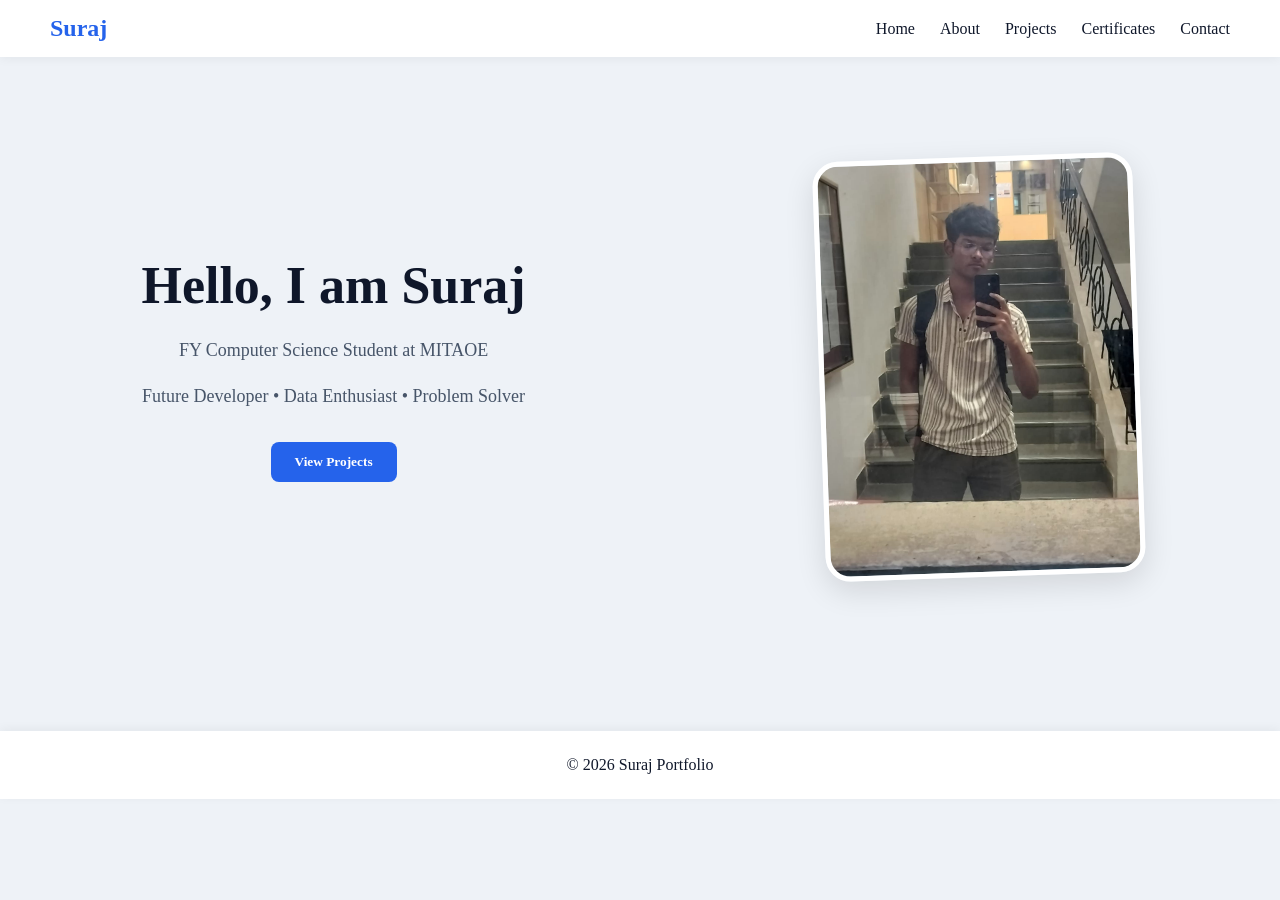
==== index.html @ 90dc8c6a "Update portfolio" ====
<!DOCTYPE html>
<html>

<head>
<meta charset="UTF-8">
<meta name="viewport" content="width=device-width, initial-scale=1.0">
<title>Suraj Portfolio</title>
<link rel="stylesheet" href="style.css">
</head>

<body>

<header>
<nav>

<h2>Suraj</h2>

<ul>
<li><a href="index.html">Home</a></li>
<li><a href="about.html">About</a></li>
<li><a href="projects.html">Projects</a></li>
<li><a href="certificates.html">Certificates</a></li>
<li><a href="contact.html">Contact</a></li>
</ul>

</nav>
</header>


<section class="hero">

<div class="hero-text">

<h1>Hello, I am Suraj</h1>

<p>FY Computer Science Student at MITAOE</p>

<p>Future Developer • Data Enthusiast • Problem Solver</p>

<a href="projects.html">
<button>View Projects</button>
</a>

</div>


<div class="hero-img">

<img src="images/profile.jpeg">

</div>

</section>

<footer>
<p>© 2026 Suraj Portfolio</p>
</footer>

</body>
</html>
---- style.css ----
*{
margin:0;
padding:0;
box-sizing:border-box;
font-family:Segoe UI;
}

html{
scroll-behavior:smooth;
}

body{
background:#eef2f7;
color:#0f172a;
}



/* NAVBAR */

header{
background:white;
padding:15px 50px;
position:sticky;
top:0;
z-index:1000;

box-shadow:0 2px 10px rgba(0,0,0,0.05);
}

nav{
display:flex;
justify-content:space-between;
align-items:center;
}

nav h2{
color:#2563eb;
}

nav ul{
display:flex;
list-style:none;
}

nav ul li{
margin-left:25px;
}

nav ul li a{
text-decoration:none;
color:#0f172a;
font-weight:500;
transition:0.3s;
}

nav ul li a:hover{
color:#2563eb;
}



/* HERO */

.hero{
display:flex;
justify-content:space-around;
align-items:center;
padding:100px 20px;
gap:50px;
flex-wrap:wrap;
}

.hero-text{
max-width:550px;
}

.hero-text h1{
font-size:52px;
margin-bottom:20px;
}

.hero-text p{
margin-bottom:15px;
font-size:18px;
line-height:1.7;
color:#475569;
}

.hero button{
margin-top:15px;
padding:12px 24px;
background:#2563eb;
color:white;
border:none;
border-radius:8px;
font-weight:bold;
cursor:pointer;
transition:0.3s;
}

.hero button:hover{
background:#1d4ed8;
transform:translateY(-2px);
}

.hero img{
width:320px;
height:420px;
object-fit:cover;

border-radius:25px;

border:5px solid white;

transform:rotate(-2deg);

box-shadow:
0 10px 30px rgba(0,0,0,0.12);

transition:0.3s;
}

.hero img:hover{
transform:rotate(0deg) scale(1.03);
}



/* SECTIONS */

section{
padding:80px 10%;
text-align:center;
}

section h2{
font-size:42px;
margin-bottom:40px;
color:#2563eb;
}



/* ABOUT PAGE */

.about-container{
display:flex;
justify-content:center;
align-items:center;
gap:60px;
flex-wrap:wrap;

margin-top:40px;
}

.about-image img{
width:300px;
height:380px;

object-fit:cover;

border-radius:25px;

border:5px solid white;

transform:rotate(-2deg);

box-shadow:0 10px 30px rgba(0,0,0,0.1);
}

.about-text{
max-width:550px;
text-align:left;
}

.about-text p{
font-size:18px;
line-height:1.9;
color:#475569;

margin-bottom:20px;
}

.about-skills{
display:flex;
gap:15px;
flex-wrap:wrap;

margin-top:25px;
}

.about-skills span{
background:white;

padding:10px 18px;

border-radius:30px;

box-shadow:0 4px 10px rgba(0,0,0,0.05);

font-weight:600;

color:#2563eb;
}



/* BIO */

.bio-container{
display:flex;
justify-content:center;
flex-wrap:wrap;
gap:25px;
}

.bio-card{
background:white;
padding:25px;
width:220px;
border-radius:15px;

box-shadow:0 4px 15px rgba(0,0,0,0.05);

transition:0.3s;
}

.bio-card:hover{
transform:translateY(-10px);
background:#2563eb;
color:white;
}



/* SKILLS */

.skills-container{
display:flex;
justify-content:center;
gap:20px;
flex-wrap:wrap;
}

.skill-card{
background:white;
padding:15px 30px;
border-radius:10px;

box-shadow:0 4px 15px rgba(0,0,0,0.05);

transition:0.3s;
}

.skill-card:hover{
background:#2563eb;
color:white;
transform:translateY(-5px);
}



/* PROJECTS */

.projects-container{
display:flex;
justify-content:center;
gap:35px;
flex-wrap:wrap;
margin-top:40px;
}

.project-card{
background:white;
padding:30px;
width:320px;
border-radius:18px;

box-shadow:0 6px 20px rgba(0,0,0,0.06);

transition:0.3s;

text-align:left;
}

.project-card h3{
font-size:24px;
margin-bottom:15px;
color:#0f172a;
}

.project-card p{
font-size:17px;
line-height:1.7;
color:#475569;
margin-bottom:20px;
}

.project-card:hover{
transform:translateY(-10px);
}



/* CERTIFICATES */

.certificate-container{
display:flex;
justify-content:center;
gap:30px;
flex-wrap:wrap;
}

.certificate-card{
background:white;
padding:15px;
border-radius:15px;

box-shadow:0 4px 15px rgba(0,0,0,0.05);

transition:0.3s;
}

.certificate-card:hover{
transform:translateY(-10px);
}

.certificate-card img{
width:250px;
border-radius:10px;
}



/* SOCIAL */

.social-container{
display:flex;
justify-content:center;
gap:40px;
}

.social-container img{
width:55px;
cursor:pointer;
transition:0.3s;
}

.social-container img:hover{
transform:scale(1.2);
}



/* CONTACT */

.contact-container{
display:flex;
flex-direction:column;
gap:20px;
max-width:650px;
margin:auto;
}

.contact-card{
background:white;
padding:20px;
border-radius:15px;

display:flex;
align-items:center;
gap:20px;

box-shadow:0 4px 15px rgba(0,0,0,0.05);

transition:0.3s;

text-align:left;
}

.contact-card:hover{
transform:translateY(-5px);
}

.contact-icon{
width:60px;
height:60px;

background:#eff6ff;

border-radius:12px;

display:flex;
justify-content:center;
align-items:center;

font-size:28px;
}

.contact-card h3{
color:#64748b;
margin-bottom:5px;
font-size:18px;
}

.contact-card p{
font-size:20px;
font-weight:bold;
color:#0f172a;
}



/* FOOTER */

footer{
background:white;
text-align:center;
padding:25px;
margin-top:50px;

box-shadow:0 -2px 10px rgba(0,0,0,0.05);
}



/* MOBILE */

@media (max-width:768px){

header {
padding: 15px 20px;
}

nav {
flex-direction: column;
gap: 15px;
}

.hero{
flex-direction:column;
text-align:center;
gap:40px;
}

.hero img{
width:240px;
height:320px;
}

.hero-text h1{
font-size:38px;
}

nav ul{
display: flex;
flex-wrap: wrap;
justify-content: center;
gap: 15px;
padding: 0;
}

nav ul li {
margin-left: 0;
}

.about-text{
text-align:center;
}

.bio-container,
.projects-container,
.certificate-container{
flex-direction:column;
align-items:center;
}

}
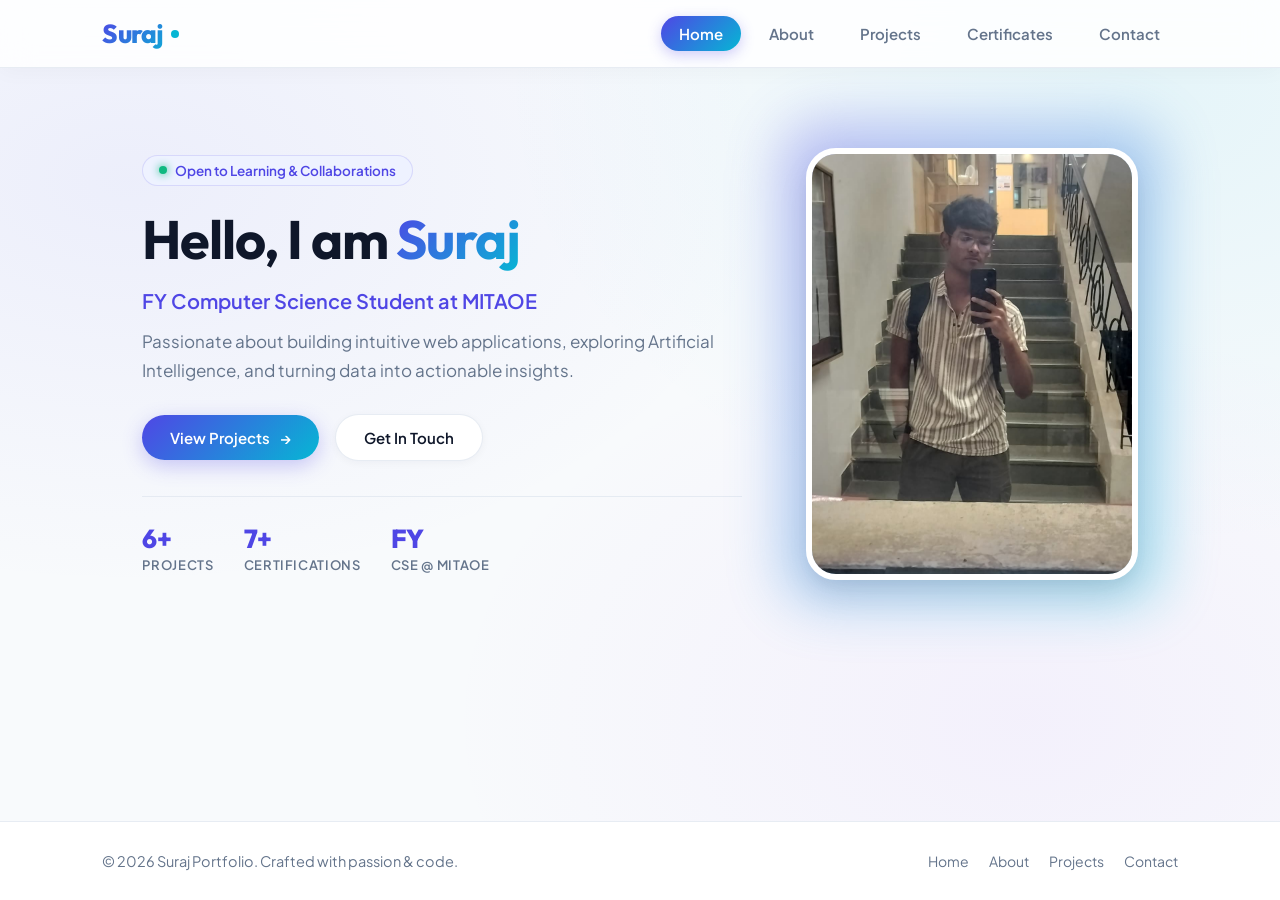
==== commit 1dc57c61: "Update portfolio" ====
--- a/index.html
+++ b/index.html
@@ -1,60 +1,92 @@
 <!DOCTYPE html>
-<html>
+<html lang="en">
 
 <head>
-<meta charset="UTF-8">
-<meta name="viewport" content="width=device-width, initial-scale=1.0">
-<title>Suraj Portfolio</title>
-<link rel="stylesheet" href="style.css">
+  <meta charset="UTF-8">
+  <meta name="viewport" content="width=device-width, initial-scale=1.0">
+  <title>Suraj | Portfolio</title>
+  <link rel="stylesheet" href="style.css">
 </head>
 
 <body>
 
-<header>
-<nav>
+  <header>
+    <nav>
+      <a href="index.html" class="logo-text">
+        Suraj <span class="logo-dot"></span>
+      </a>
 
-<h2>Suraj</h2>
+      <ul>
+        <li><a href="index.html" class="active">Home</a></li>
+        <li><a href="about.html">About</a></li>
+        <li><a href="projects.html">Projects</a></li>
+        <li><a href="certificates.html">Certificates</a></li>
+        <li><a href="contact.html">Contact</a></li>
+      </ul>
+    </nav>
+  </header>
 
-<ul>
-<li><a href="index.html">Home</a></li>
-<li><a href="about.html">About</a></li>
-<li><a href="projects.html">Projects</a></li>
-<li><a href="certificates.html">Certificates</a></li>
-<li><a href="contact.html">Contact</a></li>
-</ul>
+  <main>
+    <section class="hero">
+      <div class="hero-text">
+        <div class="hero-badge">
+          <span class="hero-badge-dot"></span>
+          <span>Open to Learning & Collaborations</span>
+        </div>
 
-</nav>
-</header>
+        <h1>Hello, I am <span class="hero-gradient-text">Suraj</span></h1>
+        <p class="hero-sub">FY Computer Science Student at MITAOE</p>
+        <p class="hero-desc">
+          Passionate about building intuitive web applications, exploring Artificial Intelligence, 
+          and turning data into actionable insights.
+        </p>
 
+        <div class="hero-actions">
+          <a href="projects.html" class="btn btn-primary">
+            <span>View Projects</span>
+            <span class="btn-icon">→</span>
+          </a>
+          <a href="contact.html" class="btn btn-secondary">
+            <span>Get In Touch</span>
+          </a>
+        </div>
 
-<section class="hero">
+        <div class="hero-stats">
+          <div class="stat-item">
+            <h4>6+</h4>
+            <p>Projects</p>
+          </div>
+          <div class="stat-item">
+            <h4>7+</h4>
+            <p>Certifications</p>
+          </div>
+          <div class="stat-item">
+            <h4>FY</h4>
+            <p>CSE @ MITAOE</p>
+          </div>
+        </div>
+      </div>
 
-<div class="hero-text">
+      <div class="hero-img-wrapper">
+        <div class="hero-img-backdrop"></div>
+        <div class="hero-img">
+          <img src="images/profile.jpeg" alt="Suraj Profile Photo">
+        </div>
+      </div>
+    </section>
+  </main>
 
-<h1>Hello, I am Suraj</h1>
-
-<p>FY Computer Science Student at MITAOE</p>
-
-<p>Future Developer • Data Enthusiast • Problem Solver</p>
-
-<a href="projects.html">
-<button>View Projects</button>
-</a>
-
-</div>
-
-
-<div class="hero-img">
-
-<img src="images/profile.jpeg">
-
-</div>
-
-</section>
-
-<footer>
-<p>© 2026 Suraj Portfolio</p>
-</footer>
+  <footer>
+    <div class="footer-content">
+      <p>© 2026 Suraj Portfolio. Crafted with passion & code.</p>
+      <div class="footer-links">
+        <a href="index.html">Home</a>
+        <a href="about.html">About</a>
+        <a href="projects.html">Projects</a>
+        <a href="contact.html">Contact</a>
+      </div>
+    </div>
+  </footer>
 
 </body>
 </html>
--- a/style.css
+++ b/style.css
@@ -1,479 +1,1128 @@
-*{
-margin:0;
-padding:0;
-box-sizing:border-box;
-font-family:Segoe UI;
-}
-
-html{
-scroll-behavior:smooth;
-}
-
-body{
-background:#eef2f7;
-color:#0f172a;
-}
-
-
+@import url('https://fonts.googleapis.com/css2?family=Plus+Jakarta+Sans:wght@300;400;500;600;700;800&family=Outfit:wght@400;500;600;700;800&display=swap');
+
+:root {
+  --primary: #4f46e5;
+  --primary-hover: #4338ca;
+  --primary-light: #eef2ff;
+  --primary-glow: rgba(79, 70, 229, 0.28);
+  
+  --secondary: #06b6d4;
+  --secondary-hover: #0891b2;
+  --secondary-glow: rgba(6, 182, 212, 0.25);
+
+  --accent-purple: #8b5cf6;
+  --accent-pink: #ec4899;
+
+  --gradient-primary: linear-gradient(135deg, #4f46e5 0%, #06b6d4 100%);
+  --gradient-secondary: linear-gradient(135deg, #6366f1 0%, #a855f7 100%);
+  --gradient-card: linear-gradient(180deg, rgba(255, 255, 255, 0.95) 0%, rgba(248, 250, 252, 0.9) 100%);
+  --gradient-glow: radial-gradient(circle at 50% 50%, rgba(99, 102, 241, 0.15) 0%, transparent 70%);
+
+  --bg-main: #f8fafc;
+  --bg-card: #ffffff;
+  --bg-glass: rgba(255, 255, 255, 0.85);
+
+  --text-main: #0f172a;
+  --text-muted: #64748b;
+  --text-light: #94a3b8;
+
+  --border-light: rgba(226, 232, 240, 0.8);
+  --border-focus: rgba(99, 102, 241, 0.4);
+
+  --shadow-sm: 0 2px 8px rgba(15, 23, 42, 0.04);
+  --shadow-md: 0 8px 24px -4px rgba(15, 23, 42, 0.07), 0 4px 8px -2px rgba(15, 23, 42, 0.04);
+  --shadow-lg: 0 16px 36px -6px rgba(15, 23, 42, 0.1), 0 8px 16px -4px rgba(15, 23, 42, 0.05);
+  --shadow-hover: 0 20px 40px -8px rgba(79, 70, 229, 0.18), 0 8px 16px -4px rgba(15, 23, 42, 0.06);
+
+  --radius-sm: 8px;
+  --radius-md: 14px;
+  --radius-lg: 22px;
+  --radius-full: 9999px;
+
+  --transition-fast: 0.2s cubic-bezier(0.4, 0, 0.2, 1);
+  --transition-normal: 0.35s cubic-bezier(0.4, 0, 0.2, 1);
+  --transition-bounce: 0.4s cubic-bezier(0.34, 1.56, 0.64, 1);
+}
+
+/* BASE RESETS */
+* {
+  margin: 0;
+  padding: 0;
+  box-sizing: border-box;
+}
+
+html {
+  scroll-behavior: smooth;
+}
+
+body {
+  background-color: var(--bg-main);
+  background-image: 
+    radial-gradient(at 10% 20%, rgba(99, 102, 241, 0.08) 0px, transparent 40%),
+    radial-gradient(at 90% 10%, rgba(6, 182, 212, 0.08) 0px, transparent 40%),
+    radial-gradient(at 80% 80%, rgba(168, 85, 247, 0.06) 0px, transparent 40%);
+  background-attachment: fixed;
+  color: var(--text-main);
+  font-family: 'Plus Jakarta Sans', -apple-system, BlinkMacSystemFont, 'Segoe UI', Roboto, sans-serif;
+  min-height: 100vh;
+  display: flex;
+  flex-direction: column;
+  overflow-x: hidden;
+  -webkit-font-smoothing: antialiased;
+}
+
+/* TYPOGRAPHY */
+h1, h2, h3, h4 {
+  font-family: 'Outfit', sans-serif;
+  color: var(--text-main);
+  font-weight: 700;
+  letter-spacing: -0.02em;
+}
 
 /* NAVBAR */
-
-header{
-background:white;
-padding:15px 50px;
-position:sticky;
-top:0;
-z-index:1000;
-
-box-shadow:0 2px 10px rgba(0,0,0,0.05);
-}
-
-nav{
-display:flex;
-justify-content:space-between;
-align-items:center;
-}
-
-nav h2{
-color:#2563eb;
-}
-
-nav ul{
-display:flex;
-list-style:none;
-}
-
-nav ul li{
-margin-left:25px;
-}
-
-nav ul li a{
-text-decoration:none;
-color:#0f172a;
-font-weight:500;
-transition:0.3s;
-}
-
-nav ul li a:hover{
-color:#2563eb;
-}
-
-
-
-/* HERO */
-
-.hero{
-display:flex;
-justify-content:space-around;
-align-items:center;
-padding:100px 20px;
-gap:50px;
-flex-wrap:wrap;
-}
-
-.hero-text{
-max-width:550px;
-}
-
-.hero-text h1{
-font-size:52px;
-margin-bottom:20px;
-}
-
-.hero-text p{
-margin-bottom:15px;
-font-size:18px;
-line-height:1.7;
-color:#475569;
-}
-
-.hero button{
-margin-top:15px;
-padding:12px 24px;
-background:#2563eb;
-color:white;
-border:none;
-border-radius:8px;
-font-weight:bold;
-cursor:pointer;
-transition:0.3s;
-}
-
-.hero button:hover{
-background:#1d4ed8;
-transform:translateY(-2px);
-}
-
-.hero img{
-width:320px;
-height:420px;
-object-fit:cover;
-
-border-radius:25px;
-
-border:5px solid white;
-
-transform:rotate(-2deg);
-
-box-shadow:
-0 10px 30px rgba(0,0,0,0.12);
-
-transition:0.3s;
-}
-
-.hero img:hover{
-transform:rotate(0deg) scale(1.03);
-}
-
-
-
-/* SECTIONS */
-
-section{
-padding:80px 10%;
-text-align:center;
-}
-
-section h2{
-font-size:42px;
-margin-bottom:40px;
-color:#2563eb;
-}
-
-
+header {
+  background: var(--bg-glass);
+  backdrop-filter: blur(16px);
+  -webkit-backdrop-filter: blur(16px);
+  padding: 16px 8%;
+  position: sticky;
+  top: 0;
+  z-index: 1000;
+  border-bottom: 1px solid var(--border-light);
+  box-shadow: 0 4px 20px rgba(15, 23, 42, 0.03);
+  transition: var(--transition-normal);
+}
+
+nav {
+  display: flex;
+  justify-content: space-between;
+  align-items: center;
+  max-width: 1200px;
+  margin: 0 auto;
+}
+
+.logo-text {
+  font-family: 'Outfit', sans-serif;
+  font-size: 26px;
+  font-weight: 800;
+  background: var(--gradient-primary);
+  -webkit-background-clip: text;
+  background-clip: text;
+  -webkit-text-fill-color: transparent;
+  display: flex;
+  align-items: center;
+  gap: 8px;
+  text-decoration: none;
+  letter-spacing: -0.03em;
+  transition: var(--transition-fast);
+}
+
+.logo-text:hover {
+  transform: scale(1.03);
+}
+
+.logo-dot {
+  width: 8px;
+  height: 8px;
+  background: var(--secondary);
+  border-radius: 50%;
+  display: inline-block;
+  animation: pulseGlow 2s infinite ease-in-out;
+}
+
+nav ul {
+  display: flex;
+  list-style: none;
+  gap: 10px;
+  align-items: center;
+}
+
+nav ul li a {
+  text-decoration: none;
+  color: var(--text-muted);
+  font-weight: 600;
+  font-size: 15px;
+  padding: 8px 18px;
+  border-radius: var(--radius-full);
+  position: relative;
+  transition: var(--transition-fast);
+  display: inline-block;
+}
+
+nav ul li a:hover {
+  color: var(--primary);
+  background: var(--primary-light);
+  transform: translateY(-1px);
+}
+
+nav ul li a.active {
+  color: #ffffff;
+  background: var(--gradient-primary);
+  box-shadow: 0 4px 14px var(--primary-glow);
+}
+
+/* BUTTONS */
+.btn {
+  display: inline-flex;
+  align-items: center;
+  justify-content: center;
+  gap: 10px;
+  padding: 13px 28px;
+  font-size: 15px;
+  font-weight: 600;
+  border-radius: var(--radius-full);
+  border: none;
+  cursor: pointer;
+  text-decoration: none;
+  transition: all 0.3s cubic-bezier(0.4, 0, 0.2, 1);
+  position: relative;
+  overflow: hidden;
+  box-shadow: var(--shadow-sm);
+  font-family: 'Plus Jakarta Sans', sans-serif;
+}
+
+.btn-primary {
+  background: var(--gradient-primary);
+  color: white;
+  box-shadow: 0 6px 20px var(--primary-glow);
+}
+
+.btn-primary:hover {
+  transform: translateY(-3px) scale(1.02);
+  box-shadow: 0 10px 25px rgba(79, 70, 229, 0.4);
+}
+
+.btn-primary:active {
+  transform: translateY(-1px) scale(0.99);
+}
+
+/* Shine overlay effect */
+.btn-primary::after {
+  content: '';
+  position: absolute;
+  top: 0;
+  left: -100%;
+  width: 50%;
+  height: 100%;
+  background: linear-gradient(90deg, transparent, rgba(255, 255, 255, 0.35), transparent);
+  transform: skewX(-20deg);
+  transition: 0.6s;
+}
+
+.btn-primary:hover::after {
+  left: 140%;
+}
+
+.btn-secondary {
+  background: #ffffff;
+  color: var(--text-main);
+  border: 1.5px solid var(--border-light);
+  box-shadow: var(--shadow-sm);
+}
+
+.btn-secondary:hover {
+  border-color: var(--primary);
+  color: var(--primary);
+  background: var(--primary-light);
+  transform: translateY(-3px);
+  box-shadow: var(--shadow-md);
+}
+
+.btn-sm {
+  padding: 8px 18px;
+  font-size: 13.5px;
+  border-radius: var(--radius-full);
+}
+
+.btn-outline {
+  background: transparent;
+  color: var(--primary);
+  border: 1.5px solid var(--primary);
+}
+
+.btn-outline:hover {
+  background: var(--primary);
+  color: white;
+  transform: translateY(-2px);
+  box-shadow: 0 6px 18px var(--primary-glow);
+}
+
+.btn-icon {
+  display: inline-flex;
+  transition: transform var(--transition-fast);
+}
+
+.btn:hover .btn-icon {
+  transform: translateX(4px);
+}
+
+/* HERO SECTION */
+.hero {
+  display: flex;
+  justify-content: space-between;
+  align-items: center;
+  padding: 80px 8%;
+  gap: 60px;
+  max-width: 1200px;
+  margin: 0 auto;
+  flex: 1;
+}
+
+.hero-text {
+  flex: 1;
+  max-width: 600px;
+  animation: fadeInLeft 0.8s ease-out;
+}
+
+.hero-badge {
+  display: inline-flex;
+  align-items: center;
+  gap: 8px;
+  padding: 6px 16px;
+  background: var(--primary-light);
+  color: var(--primary);
+  border: 1px solid rgba(79, 70, 229, 0.15);
+  border-radius: var(--radius-full);
+  font-size: 13.5px;
+  font-weight: 600;
+  margin-bottom: 22px;
+  animation: pulseGlow 3s infinite ease-in-out;
+}
+
+.hero-badge-dot {
+  width: 8px;
+  height: 8px;
+  background: #10b981;
+  border-radius: 50%;
+  box-shadow: 0 0 8px #10b981;
+}
+
+.hero-text h1 {
+  font-size: 54px;
+  line-height: 1.15;
+  margin-bottom: 18px;
+  color: var(--text-main);
+}
+
+.hero-gradient-text {
+  background: var(--gradient-primary);
+  -webkit-background-clip: text;
+  background-clip: text;
+  -webkit-text-fill-color: transparent;
+}
+
+.hero-sub {
+  font-size: 20px;
+  font-weight: 600;
+  color: var(--primary);
+  margin-bottom: 14px;
+}
+
+.hero-desc {
+  font-size: 17px;
+  line-height: 1.7;
+  color: var(--text-muted);
+  margin-bottom: 30px;
+}
+
+.hero-actions {
+  display: flex;
+  gap: 16px;
+  flex-wrap: wrap;
+  align-items: center;
+  margin-bottom: 35px;
+}
+
+.hero-stats {
+  display: flex;
+  gap: 30px;
+  padding-top: 25px;
+  border-top: 1px solid var(--border-light);
+}
+
+.stat-item h4 {
+  font-size: 26px;
+  color: var(--primary);
+  font-weight: 800;
+  margin-bottom: 2px;
+}
+
+.stat-item p {
+  font-size: 13px;
+  color: var(--text-muted);
+  font-weight: 600;
+  text-transform: uppercase;
+  letter-spacing: 0.05em;
+}
+
+/* HERO IMAGE */
+.hero-img-wrapper {
+  position: relative;
+  display: flex;
+  justify-content: center;
+  align-items: center;
+  animation: fadeInRight 0.8s ease-out;
+}
+
+.hero-img-backdrop {
+  position: absolute;
+  width: 380px;
+  height: 480px;
+  background: var(--gradient-primary);
+  border-radius: 36px;
+  filter: blur(28px);
+  opacity: 0.35;
+  z-index: 1;
+  animation: floatBackdrop 6s infinite ease-in-out;
+}
+
+.hero-img {
+  position: relative;
+  z-index: 2;
+  border-radius: 30px;
+  overflow: hidden;
+  box-shadow: var(--shadow-lg);
+  border: 6px solid #ffffff;
+  transition: var(--transition-bounce);
+  animation: floatCard 5s infinite ease-in-out;
+}
+
+.hero-img img {
+  width: 320px;
+  height: 420px;
+  object-fit: cover;
+  display: block;
+  transition: transform 0.6s cubic-bezier(0.4, 0, 0.2, 1);
+}
+
+.hero-img:hover {
+  transform: translateY(-8px) rotate(1deg) scale(1.02);
+  box-shadow: var(--shadow-hover);
+}
+
+.hero-img:hover img {
+  transform: scale(1.05);
+}
+
+/* SECTIONS COMMON */
+section {
+  padding: 70px 8%;
+  max-width: 1200px;
+  margin: 0 auto;
+  width: 100%;
+}
+
+.section-header {
+  text-align: center;
+  margin-bottom: 50px;
+  animation: fadeInUp 0.7s ease-out;
+}
+
+.section-tag {
+  display: inline-block;
+  font-size: 13px;
+  font-weight: 700;
+  letter-spacing: 0.08em;
+  text-transform: uppercase;
+  color: var(--primary);
+  background: var(--primary-light);
+  padding: 6px 16px;
+  border-radius: var(--radius-full);
+  margin-bottom: 12px;
+}
+
+.section-title {
+  font-size: 40px;
+  font-weight: 800;
+  color: var(--text-main);
+  margin-bottom: 12px;
+  position: relative;
+}
+
+.section-subtitle {
+  font-size: 16.5px;
+  color: var(--text-muted);
+  max-width: 600px;
+  margin: 0 auto;
+  line-height: 1.6;
+}
 
 /* ABOUT PAGE */
-
-.about-container{
-display:flex;
-justify-content:center;
-align-items:center;
-gap:60px;
-flex-wrap:wrap;
-
-margin-top:40px;
-}
-
-.about-image img{
-width:300px;
-height:380px;
-
-object-fit:cover;
-
-border-radius:25px;
-
-border:5px solid white;
-
-transform:rotate(-2deg);
-
-box-shadow:0 10px 30px rgba(0,0,0,0.1);
-}
-
-.about-text{
-max-width:550px;
-text-align:left;
-}
-
-.about-text p{
-font-size:18px;
-line-height:1.9;
-color:#475569;
-
-margin-bottom:20px;
-}
-
-.about-skills{
-display:flex;
-gap:15px;
-flex-wrap:wrap;
-
-margin-top:25px;
-}
-
-.about-skills span{
-background:white;
-
-padding:10px 18px;
-
-border-radius:30px;
-
-box-shadow:0 4px 10px rgba(0,0,0,0.05);
-
-font-weight:600;
-
-color:#2563eb;
-}
-
-
-
-/* BIO */
-
-.bio-container{
-display:flex;
-justify-content:center;
-flex-wrap:wrap;
-gap:25px;
-}
-
-.bio-card{
-background:white;
-padding:25px;
-width:220px;
-border-radius:15px;
-
-box-shadow:0 4px 15px rgba(0,0,0,0.05);
-
-transition:0.3s;
-}
-
-.bio-card:hover{
-transform:translateY(-10px);
-background:#2563eb;
-color:white;
-}
-
-
-
-/* SKILLS */
-
-.skills-container{
-display:flex;
-justify-content:center;
-gap:20px;
-flex-wrap:wrap;
-}
-
-.skill-card{
-background:white;
-padding:15px 30px;
-border-radius:10px;
-
-box-shadow:0 4px 15px rgba(0,0,0,0.05);
-
-transition:0.3s;
-}
-
-.skill-card:hover{
-background:#2563eb;
-color:white;
-transform:translateY(-5px);
-}
-
-
-
-/* PROJECTS */
-
-.projects-container{
-display:flex;
-justify-content:center;
-gap:35px;
-flex-wrap:wrap;
-margin-top:40px;
-}
-
-.project-card{
-background:white;
-padding:30px;
-width:320px;
-border-radius:18px;
-
-box-shadow:0 6px 20px rgba(0,0,0,0.06);
-
-transition:0.3s;
-
-text-align:left;
-}
-
-.project-card h3{
-font-size:24px;
-margin-bottom:15px;
-color:#0f172a;
-}
-
-.project-card p{
-font-size:17px;
-line-height:1.7;
-color:#475569;
-margin-bottom:20px;
-}
-
-.project-card:hover{
-transform:translateY(-10px);
-}
-
-
+.about-container {
+  display: grid;
+  grid-template-columns: 360px 1fr;
+  gap: 50px;
+  align-items: center;
+  background: var(--bg-card);
+  padding: 45px;
+  border-radius: var(--radius-lg);
+  border: 1px solid var(--border-light);
+  box-shadow: var(--shadow-md);
+  position: relative;
+  overflow: hidden;
+  animation: fadeInUp 0.8s ease-out;
+}
+
+.about-container::before {
+  content: '';
+  position: absolute;
+  top: -80px;
+  right: -80px;
+  width: 250px;
+  height: 250px;
+  background: var(--gradient-glow);
+  border-radius: 50%;
+  pointer-events: none;
+}
+
+.about-image {
+  position: relative;
+  display: flex;
+  justify-content: center;
+}
+
+.about-image img {
+  width: 320px;
+  height: 400px;
+  object-fit: cover;
+  border-radius: 24px;
+  border: 5px solid white;
+  box-shadow: var(--shadow-lg);
+  transition: var(--transition-bounce);
+}
+
+.about-image img:hover {
+  transform: scale(1.03) rotate(-1deg);
+  box-shadow: var(--shadow-hover);
+}
+
+.about-text {
+  text-align: left;
+}
+
+.about-text h3 {
+  font-size: 26px;
+  margin-bottom: 15px;
+  color: var(--text-main);
+}
+
+.about-text p {
+  font-size: 16.5px;
+  line-height: 1.8;
+  color: var(--text-muted);
+  margin-bottom: 16px;
+}
+
+.about-skills-title {
+  font-size: 16px;
+  font-weight: 700;
+  color: var(--text-main);
+  margin-top: 25px;
+  margin-bottom: 12px;
+}
+
+.about-skills {
+  display: flex;
+  gap: 10px;
+  flex-wrap: wrap;
+}
+
+.skill-pill {
+  background: var(--primary-light);
+  color: var(--primary);
+  border: 1px solid rgba(79, 70, 229, 0.12);
+  padding: 8px 18px;
+  border-radius: var(--radius-full);
+  font-weight: 600;
+  font-size: 14px;
+  display: inline-flex;
+  align-items: center;
+  gap: 6px;
+  box-shadow: var(--shadow-sm);
+  transition: var(--transition-fast);
+}
+
+.skill-pill:hover {
+  transform: translateY(-3px);
+  background: var(--primary);
+  color: white;
+  box-shadow: 0 6px 16px var(--primary-glow);
+}
+
+/* BIO CARDS GRID */
+.bio-section {
+  margin-top: 50px;
+}
+
+.bio-container {
+  display: grid;
+  grid-template-columns: repeat(auto-fit, minmax(240px, 1fr));
+  gap: 24px;
+  margin-top: 25px;
+}
+
+.bio-card {
+  background: var(--bg-card);
+  padding: 30px 24px;
+  border-radius: var(--radius-md);
+  border: 1px solid var(--border-light);
+  box-shadow: var(--shadow-sm);
+  text-align: left;
+  transition: all 0.35s cubic-bezier(0.4, 0, 0.2, 1);
+  position: relative;
+  overflow: hidden;
+}
+
+.bio-card::before {
+  content: '';
+  position: absolute;
+  top: 0;
+  left: 0;
+  right: 0;
+  height: 4px;
+  background: var(--gradient-primary);
+  opacity: 0;
+  transition: var(--transition-fast);
+}
+
+.bio-card:hover {
+  transform: translateY(-8px);
+  box-shadow: var(--shadow-hover);
+  border-color: rgba(79, 70, 229, 0.25);
+}
+
+.bio-card:hover::before {
+  opacity: 1;
+}
+
+.bio-card-icon {
+  font-size: 32px;
+  margin-bottom: 15px;
+  display: inline-block;
+  background: var(--primary-light);
+  width: 54px;
+  height: 54px;
+  display: flex;
+  align-items: center;
+  justify-content: center;
+  border-radius: 14px;
+}
+
+.bio-card h4 {
+  font-size: 18px;
+  margin-bottom: 8px;
+  color: var(--text-main);
+}
+
+.bio-card p {
+  font-size: 14.5px;
+  color: var(--text-muted);
+  line-height: 1.6;
+}
+
+/* PROJECTS GRID */
+.projects-container {
+  display: grid;
+  grid-template-columns: repeat(auto-fit, minmax(330px, 1fr));
+  gap: 28px;
+  margin-top: 30px;
+}
+
+.project-card {
+  background: var(--bg-card);
+  padding: 32px;
+  border-radius: var(--radius-lg);
+  border: 1px solid var(--border-light);
+  box-shadow: var(--shadow-sm);
+  transition: all 0.35s cubic-bezier(0.4, 0, 0.2, 1);
+  text-align: left;
+  display: flex;
+  flex-direction: column;
+  position: relative;
+  overflow: hidden;
+}
+
+.project-card::after {
+  content: '';
+  position: absolute;
+  top: 0;
+  left: 0;
+  right: 0;
+  height: 4px;
+  background: var(--gradient-primary);
+  opacity: 0;
+  transition: var(--transition-fast);
+}
+
+.project-card:hover {
+  transform: translateY(-8px);
+  box-shadow: var(--shadow-hover);
+  border-color: rgba(79, 70, 229, 0.25);
+}
+
+.project-card:hover::after {
+  opacity: 1;
+}
+
+.project-header {
+  display: flex;
+  align-items: center;
+  justify-content: space-between;
+  margin-bottom: 16px;
+}
+
+.project-icon {
+  font-size: 34px;
+  background: var(--primary-light);
+  width: 56px;
+  height: 56px;
+  display: flex;
+  align-items: center;
+  justify-content: center;
+  border-radius: 14px;
+}
+
+.project-badge {
+  font-size: 12px;
+  font-weight: 700;
+  color: var(--secondary);
+  background: rgba(6, 182, 212, 0.1);
+  padding: 4px 12px;
+  border-radius: var(--radius-full);
+}
+
+.project-card h3 {
+  font-size: 21px;
+  margin-bottom: 12px;
+  color: var(--text-main);
+  transition: color var(--transition-fast);
+}
+
+.project-card:hover h3 {
+  color: var(--primary);
+}
+
+.project-card p {
+  font-size: 15px;
+  line-height: 1.65;
+  color: var(--text-muted);
+  margin-bottom: 22px;
+  flex: 1;
+}
+
+.project-tags {
+  display: flex;
+  gap: 8px;
+  flex-wrap: wrap;
+  margin-bottom: 22px;
+}
+
+.project-tags span {
+  font-size: 12px;
+  font-weight: 600;
+  color: var(--text-muted);
+  background: var(--bg-main);
+  padding: 4px 10px;
+  border-radius: 6px;
+  border: 1px solid var(--border-light);
+}
+
+.project-footer {
+  margin-top: auto;
+  display: flex;
+  gap: 10px;
+}
 
 /* CERTIFICATES */
-
-.certificate-container{
-display:flex;
-justify-content:center;
-gap:30px;
-flex-wrap:wrap;
-}
-
-.certificate-card{
-background:white;
-padding:15px;
-border-radius:15px;
-
-box-shadow:0 4px 15px rgba(0,0,0,0.05);
-
-transition:0.3s;
-}
-
-.certificate-card:hover{
-transform:translateY(-10px);
-}
-
-.certificate-card img{
-width:250px;
-border-radius:10px;
-}
-
-
-
-/* SOCIAL */
-
-.social-container{
-display:flex;
-justify-content:center;
-gap:40px;
-}
-
-.social-container img{
-width:55px;
-cursor:pointer;
-transition:0.3s;
-}
-
-.social-container img:hover{
-transform:scale(1.2);
-}
-
-
+.certificate-container {
+  display: grid;
+  grid-template-columns: repeat(auto-fit, minmax(280px, 1fr));
+  gap: 28px;
+  margin-top: 30px;
+}
+
+.certificate-card {
+  background: var(--bg-card);
+  padding: 20px;
+  border-radius: var(--radius-md);
+  border: 1px solid var(--border-light);
+  box-shadow: var(--shadow-sm);
+  transition: all 0.35s cubic-bezier(0.4, 0, 0.2, 1);
+  display: flex;
+  flex-direction: column;
+  position: relative;
+  overflow: hidden;
+  text-align: left;
+}
+
+.certificate-card:hover {
+  transform: translateY(-8px);
+  box-shadow: var(--shadow-hover);
+  border-color: rgba(79, 70, 229, 0.25);
+}
+
+.cert-img-wrapper {
+  position: relative;
+  border-radius: 12px;
+  overflow: hidden;
+  background: #f1f5f9;
+  aspect-ratio: 4 / 3;
+}
+
+.certificate-card img {
+  width: 100%;
+  height: 100%;
+  object-fit: cover;
+  display: block;
+  transition: transform 0.4s ease;
+}
+
+.certificate-card:hover img {
+  transform: scale(1.06);
+}
+
+.cert-info {
+  padding-top: 16px;
+  display: flex;
+  flex-direction: column;
+  gap: 6px;
+  flex: 1;
+}
+
+.cert-badge {
+  display: inline-flex;
+  align-items: center;
+  gap: 4px;
+  font-size: 11.5px;
+  font-weight: 700;
+  color: #059669;
+  background: #ecfdf5;
+  padding: 3px 10px;
+  border-radius: var(--radius-full);
+  align-self: flex-start;
+}
+
+.certificate-card h4 {
+  font-size: 16px;
+  font-weight: 700;
+  color: var(--text-main);
+  line-height: 1.4;
+}
+
+.certificate-card p {
+  font-size: 13.5px;
+  color: var(--text-muted);
+}
 
 /* CONTACT */
-
-.contact-container{
-display:flex;
-flex-direction:column;
-gap:20px;
-max-width:650px;
-margin:auto;
-}
-
-.contact-card{
-background:white;
-padding:20px;
-border-radius:15px;
-
-display:flex;
-align-items:center;
-gap:20px;
-
-box-shadow:0 4px 15px rgba(0,0,0,0.05);
-
-transition:0.3s;
-
-text-align:left;
-}
-
-.contact-card:hover{
-transform:translateY(-5px);
-}
-
-.contact-icon{
-width:60px;
-height:60px;
-
-background:#eff6ff;
-
-border-radius:12px;
-
-display:flex;
-justify-content:center;
-align-items:center;
-
-font-size:28px;
-}
-
-.contact-card h3{
-color:#64748b;
-margin-bottom:5px;
-font-size:18px;
-}
-
-.contact-card p{
-font-size:20px;
-font-weight:bold;
-color:#0f172a;
-}
-
-
+.contact-wrapper {
+  max-width: 900px;
+  margin: 0 auto;
+}
+
+.contact-container {
+  display: grid;
+  grid-template-columns: repeat(auto-fit, minmax(260px, 1fr));
+  gap: 22px;
+  margin-bottom: 45px;
+}
+
+.contact-card {
+  background: var(--bg-card);
+  padding: 26px;
+  border-radius: var(--radius-md);
+  border: 1px solid var(--border-light);
+  box-shadow: var(--shadow-sm);
+  display: flex;
+  align-items: center;
+  gap: 18px;
+  text-align: left;
+  transition: all 0.3s cubic-bezier(0.4, 0, 0.2, 1);
+  text-decoration: none;
+  color: inherit;
+}
+
+.contact-card:hover {
+  transform: translateY(-6px);
+  box-shadow: var(--shadow-hover);
+  border-color: rgba(79, 70, 229, 0.3);
+}
+
+.contact-icon {
+  width: 58px;
+  height: 58px;
+  background: var(--primary-light);
+  border-radius: 16px;
+  display: flex;
+  justify-content: center;
+  align-items: center;
+  font-size: 26px;
+  flex-shrink: 0;
+  transition: transform var(--transition-fast);
+}
+
+.contact-card:hover .contact-icon {
+  transform: scale(1.1) rotate(5deg);
+  background: var(--primary);
+  color: white;
+}
+
+.contact-details h3 {
+  font-size: 13.5px;
+  font-weight: 600;
+  text-transform: uppercase;
+  letter-spacing: 0.05em;
+  color: var(--text-muted);
+  margin-bottom: 4px;
+}
+
+.contact-details p {
+  font-size: 16px;
+  font-weight: 700;
+  color: var(--text-main);
+  word-break: break-word;
+}
+
+/* SOCIAL SECTION */
+.social-section {
+  text-align: center;
+  background: var(--bg-card);
+  padding: 35px;
+  border-radius: var(--radius-lg);
+  border: 1px solid var(--border-light);
+  box-shadow: var(--shadow-sm);
+}
+
+.social-section h3 {
+  font-size: 20px;
+  margin-bottom: 20px;
+  color: var(--text-main);
+}
+
+.social-container {
+  display: flex;
+  justify-content: center;
+  align-items: center;
+  gap: 20px;
+  flex-wrap: wrap;
+}
+
+.social-btn {
+  display: inline-flex;
+  align-items: center;
+  gap: 12px;
+  padding: 12px 24px;
+  background: var(--bg-main);
+  border: 1.5px solid var(--border-light);
+  border-radius: var(--radius-full);
+  text-decoration: none;
+  color: var(--text-main);
+  font-weight: 600;
+  font-size: 15px;
+  transition: all 0.3s cubic-bezier(0.4, 0, 0.2, 1);
+  box-shadow: var(--shadow-sm);
+}
+
+.social-btn img {
+  width: 24px;
+  height: 24px;
+  border-radius: 6px;
+  object-fit: contain;
+}
+
+.social-btn:hover {
+  transform: translateY(-4px) scale(1.02);
+  border-color: var(--primary);
+  background: white;
+  color: var(--primary);
+  box-shadow: var(--shadow-md);
+}
 
 /* FOOTER */
-
-footer{
-background:white;
-text-align:center;
-padding:25px;
-margin-top:50px;
-
-box-shadow:0 -2px 10px rgba(0,0,0,0.05);
-}
-
-
-
-/* MOBILE */
-
-@media (max-width:768px){
-
-header {
-padding: 15px 20px;
-}
-
-nav {
-flex-direction: column;
-gap: 15px;
-}
-
-.hero{
-flex-direction:column;
-text-align:center;
-gap:40px;
-}
-
-.hero img{
-width:240px;
-height:320px;
-}
-
-.hero-text h1{
-font-size:38px;
-}
-
-nav ul{
-display: flex;
-flex-wrap: wrap;
-justify-content: center;
-gap: 15px;
-padding: 0;
-}
-
-nav ul li {
-margin-left: 0;
-}
-
-.about-text{
-text-align:center;
-}
-
-.bio-container,
-.projects-container,
-.certificate-container{
-flex-direction:column;
-align-items:center;
-}
-
+footer {
+  background: var(--bg-card);
+  text-align: center;
+  padding: 30px 8%;
+  margin-top: auto;
+  border-top: 1px solid var(--border-light);
+}
+
+.footer-content {
+  max-width: 1200px;
+  margin: 0 auto;
+  display: flex;
+  justify-content: space-between;
+  align-items: center;
+  flex-wrap: wrap;
+  gap: 15px;
+}
+
+footer p {
+  color: var(--text-muted);
+  font-size: 14.5px;
+}
+
+.footer-links {
+  display: flex;
+  gap: 20px;
+}
+
+.footer-links a {
+  color: var(--text-muted);
+  text-decoration: none;
+  font-size: 14px;
+  transition: color var(--transition-fast);
+}
+
+.footer-links a:hover {
+  color: var(--primary);
+}
+
+/* ANIMATION KEYFRAMES */
+@keyframes fadeIn {
+  from { opacity: 0; }
+  to { opacity: 1; }
+}
+
+@keyframes fadeInUp {
+  from {
+    opacity: 0;
+    transform: translateY(24px);
+  }
+  to {
+    opacity: 1;
+    transform: translateY(0);
+  }
+}
+
+@keyframes fadeInLeft {
+  from {
+    opacity: 0;
+    transform: translateX(-30px);
+  }
+  to {
+    opacity: 1;
+    transform: translateX(0);
+  }
+}
+
+@keyframes fadeInRight {
+  from {
+    opacity: 0;
+    transform: translateX(30px);
+  }
+  to {
+    opacity: 1;
+    transform: translateX(0);
+  }
+}
+
+@keyframes floatCard {
+  0%, 100% {
+    transform: translateY(0px) rotate(-1.5deg);
+  }
+  50% {
+    transform: translateY(-10px) rotate(0.5deg);
+  }
+}
+
+@keyframes floatBackdrop {
+  0%, 100% {
+    transform: scale(1) translate(0px, 0px);
+  }
+  50% {
+    transform: scale(1.06) translate(6px, -8px);
+  }
+}
+
+@keyframes pulseGlow {
+  0%, 100% {
+    opacity: 1;
+    transform: scale(1);
+  }
+  50% {
+    opacity: 0.75;
+    transform: scale(1.08);
+  }
+}
+
+/* RESPONSIVE DESIGN */
+@media (max-width: 900px) {
+  .hero {
+    flex-direction: column-reverse;
+    text-align: center;
+    padding: 50px 6%;
+    gap: 40px;
+  }
+
+  .hero-text {
+    max-width: 100%;
+  }
+
+  .hero-actions {
+    justify-content: center;
+  }
+
+  .hero-stats {
+    justify-content: center;
+  }
+
+  .about-container {
+    grid-template-columns: 1fr;
+    text-align: center;
+    padding: 30px;
+  }
+
+  .about-text {
+    text-align: center;
+  }
+
+  .about-skills {
+    justify-content: center;
+  }
+}
+
+@media (max-width: 768px) {
+  header {
+    padding: 14px 5%;
+  }
+
+  nav {
+    flex-direction: column;
+    gap: 15px;
+  }
+
+  nav ul {
+    flex-wrap: wrap;
+    justify-content: center;
+    gap: 6px;
+  }
+
+  nav ul li a {
+    padding: 6px 14px;
+    font-size: 14px;
+  }
+
+  .hero-text h1 {
+    font-size: 38px;
+  }
+
+  .hero-img img {
+    width: 260px;
+    height: 350px;
+  }
+
+  .hero-img-backdrop {
+    width: 300px;
+    height: 380px;
+  }
+
+  .section-title {
+    font-size: 32px;
+  }
+
+  .footer-content {
+    flex-direction: column;
+    text-align: center;
+  }
 }
